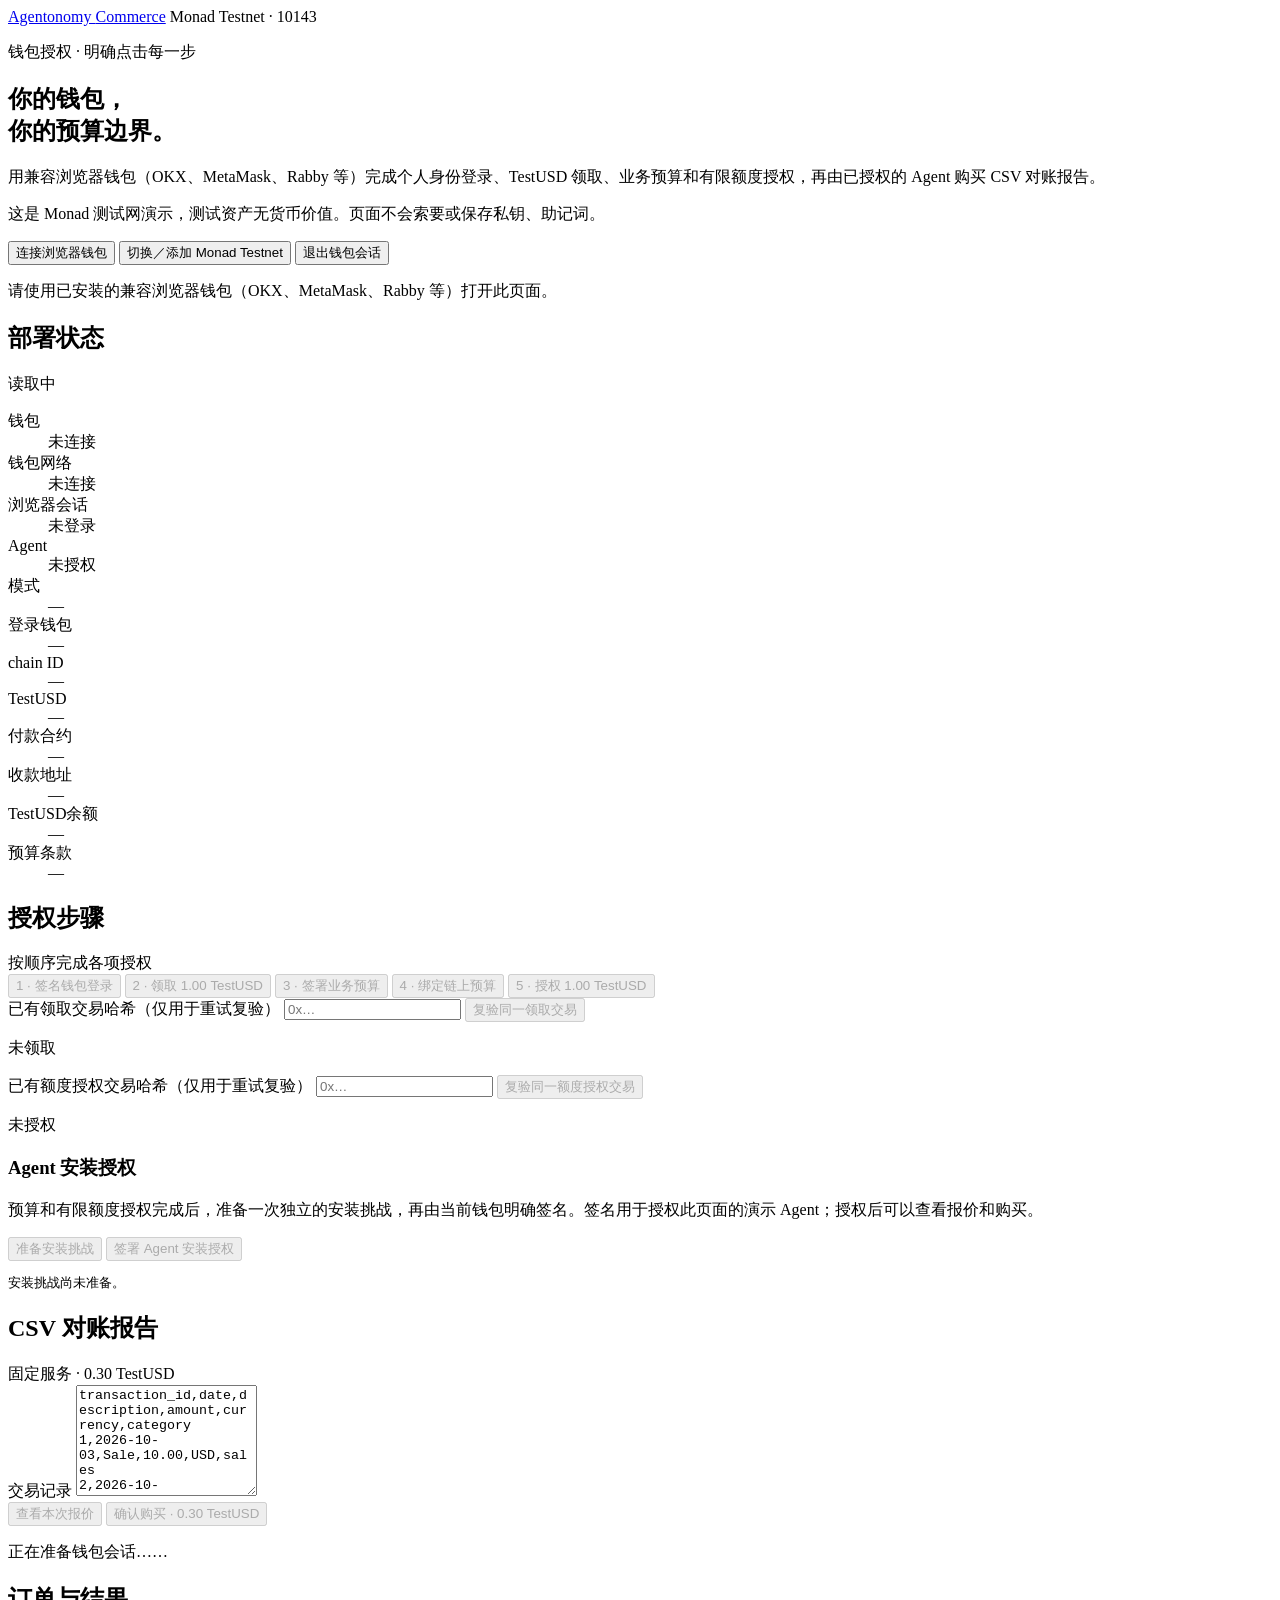
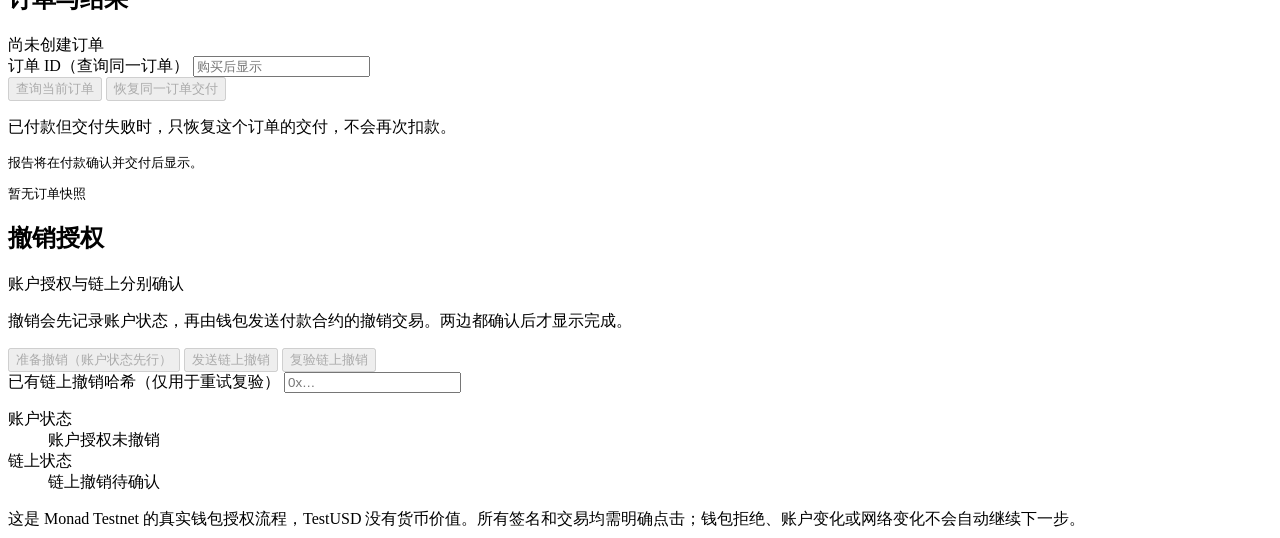
==== examples/monad_commerce/hosted_web/index.html @ 74a7ae62 "feat: add bounded hosted wallet commerce for Monad" ====
<!doctype html>
<html lang="zh-CN">
<head>
  <meta charset="utf-8">
  <meta name="viewport" content="width=device-width, initial-scale=1">
  <title>Agentonomy · Monad Testnet 钱包授权</title>
  <link rel="stylesheet" href="/app.css">
  <script defer src="/app.js"></script>
</head>
<body>
  <header>
    <a href="/">Agentonomy <span>Commerce</span></a>
    <span class="mode">Monad Testnet · 10143</span>
  </header>

  <main>
    <section class="intro">
      <p class="eyebrow">钱包授权 · 明确点击每一步</p>
      <h1>你的钱包，<br>你的预算边界。</h1>
      <p>用兼容浏览器钱包（OKX、MetaMask、Rabby 等）完成个人身份登录、TestUSD 领取、业务预算和有限额度授权，再由已授权的 Agent 购买 CSV 对账报告。</p>
      <p class="note">这是 Monad 测试网演示，测试资产无货币价值。页面不会索要或保存私钥、助记词。</p>
      <div class="wallet-actions">
        <button id="connect">连接浏览器钱包</button>
        <button id="switch-network" class="quiet">切换／添加 Monad Testnet</button>
        <button id="logout" class="quiet">退出钱包会话</button>
      </div>
      <p id="wallet-help" class="note">请使用已安装的兼容浏览器钱包（OKX、MetaMask、Rabby 等）打开此页面。</p>
    </section>

    <aside class="status-card">
      <div class="heading"><h2>部署状态</h2><span id="phase">读取中</span></div>
      <dl>
        <div><dt>钱包</dt><dd id="wallet-address">未连接</dd></div>
        <div><dt>钱包网络</dt><dd id="wallet-chain">未连接</dd></div>
        <div><dt>浏览器会话</dt><dd id="authenticated">未登录</dd></div>
        <div><dt>Agent</dt><dd id="opc-status">未授权</dd></div>
        <div><dt>模式</dt><dd id="mode">—</dd></div>
        <div><dt>登录钱包</dt><dd id="owner">—</dd></div>
        <div><dt>chain ID</dt><dd id="chain">—</dd></div>
        <div><dt>TestUSD</dt><dd id="token">—</dd></div>
        <div><dt>付款合约</dt><dd id="executor">—</dd></div>
        <div><dt>收款地址</dt><dd id="payee">—</dd></div>
        <div><dt>TestUSD余额</dt><dd id="balance">—</dd></div>
        <div><dt>预算条款</dt><dd id="terms">—</dd></div>
      </dl>
    </aside>

    <section class="onboarding">
      <div class="heading"><h2>授权步骤</h2><span>按顺序完成各项授权</span></div>
      <div class="steps">
        <button id="wallet-verify" disabled>1 · 签名钱包登录</button>
        <button id="claim-approve" disabled>2 · 领取 1.00 TestUSD</button>
        <button id="grant-verify" disabled>3 · 签署业务预算</button>
        <button id="budget-bind" disabled>4 · 绑定链上预算</button>
        <button id="allowance-approve" disabled>5 · 授权 1.00 TestUSD</button>
      </div>
      <div class="allowance-recovery">
        <label for="claim-hash">已有领取交易哈希（仅用于重试复验）</label>
        <input id="claim-hash" inputmode="text" autocomplete="off" placeholder="0x…">
        <button id="claim-verify" class="quiet" disabled>复验同一领取交易</button>
      </div>
      <p id="claim-status" class="note">未领取</p>
      <div class="allowance-recovery">
        <label for="allowance-hash">已有额度授权交易哈希（仅用于重试复验）</label>
        <input id="allowance-hash" inputmode="text" autocomplete="off" placeholder="0x…">
        <button id="allowance-verify" class="quiet" disabled>复验同一额度授权交易</button>
      </div>
      <p id="allowance-status" class="note">未授权</p>
      <div class="opc-panel">
        <h3>Agent 安装授权</h3>
        <p class="note">预算和有限额度授权完成后，准备一次独立的安装挑战，再由当前钱包明确签名。签名用于授权此页面的演示 Agent；授权后可以查看报价和购买。</p>
        <div class="actions">
          <button id="opc-prepare" class="quiet" disabled>准备安装挑战</button>
          <button id="opc-approve" disabled>签署 Agent 安装授权</button>
        </div>
        <pre id="opc-message">安装挑战尚未准备。</pre>
      </div>
    </section>

    <section class="work">
      <div class="heading"><h2>CSV 对账报告</h2><span>固定服务 · 0.30 TestUSD</span></div>
      <label for="csv">交易记录</label>
      <textarea id="csv" spellcheck="false" rows="7">transaction_id,date,description,amount,currency,category
1,2026-10-03,Sale,10.00,USD,sales
2,2026-10-03,Fee,-2.00,USD,fees</textarea>
      <div class="actions">
        <button id="preview" disabled>查看本次报价</button>
        <button id="execute" disabled>确认购买 · 0.30 TestUSD</button>
      </div>
      <p id="message" role="status" aria-live="polite">正在准备钱包会话……</p>
    </section>

    <section class="result">
      <div class="heading"><h2>订单与结果</h2><span id="purchase-status">尚未创建订单</span></div>
      <label for="purchase-id">订单 ID（查询同一订单）</label>
      <input id="purchase-id" inputmode="text" autocomplete="off" placeholder="购买后显示">
      <div class="actions">
        <button id="purchase-query" class="quiet" disabled>查询当前订单</button>
        <button id="purchase-recover" class="quiet" disabled>恢复同一订单交付</button>
      </div>
      <p>已付款但交付失败时，只恢复这个订单的交付，不会再次扣款。</p>
      <pre id="result">报告将在付款确认并交付后显示。</pre>
      <div id="tx-links" class="tx-links"></div>
      <pre id="commerce">暂无订单快照</pre>
    </section>

    <section class="revoke">
      <div class="heading"><h2>撤销授权</h2><span>账户授权与链上分别确认</span></div>
      <p>撤销会先记录账户状态，再由钱包发送付款合约的撤销交易。两边都确认后才显示完成。</p>
      <div class="actions">
        <button id="revoke-prepare" class="quiet" disabled>准备撤销（账户状态先行）</button>
        <button id="revoke-chain" class="quiet" disabled>发送链上撤销</button>
        <button id="revoke-verify" class="quiet" disabled>复验链上撤销</button>
      </div>
      <label for="revoke-hash">已有链上撤销哈希（仅用于重试复验）</label>
      <input id="revoke-hash" inputmode="text" autocomplete="off" placeholder="0x…">
      <dl>
        <div><dt>账户状态</dt><dd id="core-revoked">账户授权未撤销</dd></div>
        <div><dt>链上状态</dt><dd id="chain-revoked">链上撤销待确认</dd></div>
      </dl>
    </section>

    <footer>
      这是 Monad Testnet 的真实钱包授权流程，TestUSD 没有货币价值。所有签名和交易均需明确点击；钱包拒绝、账户变化或网络变化不会自动继续下一步。
    </footer>
  </main>
</body>
</html>
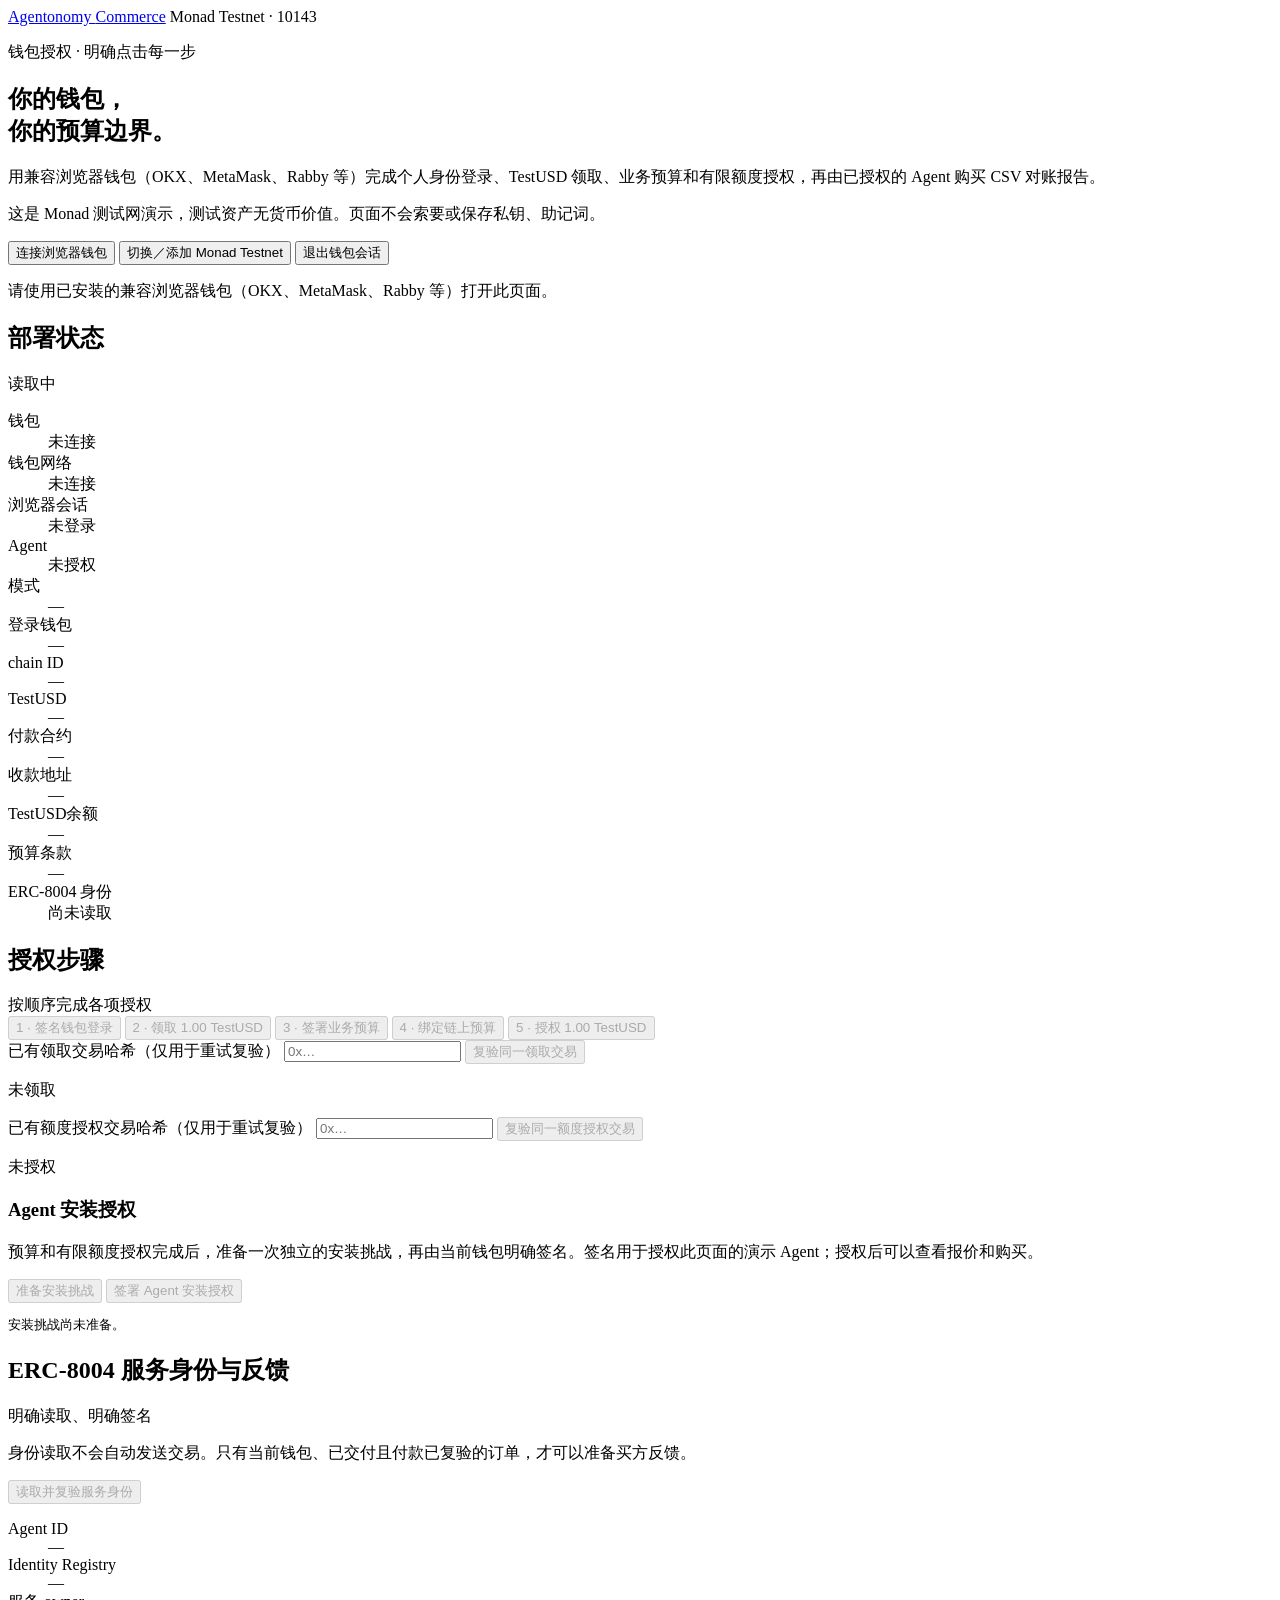
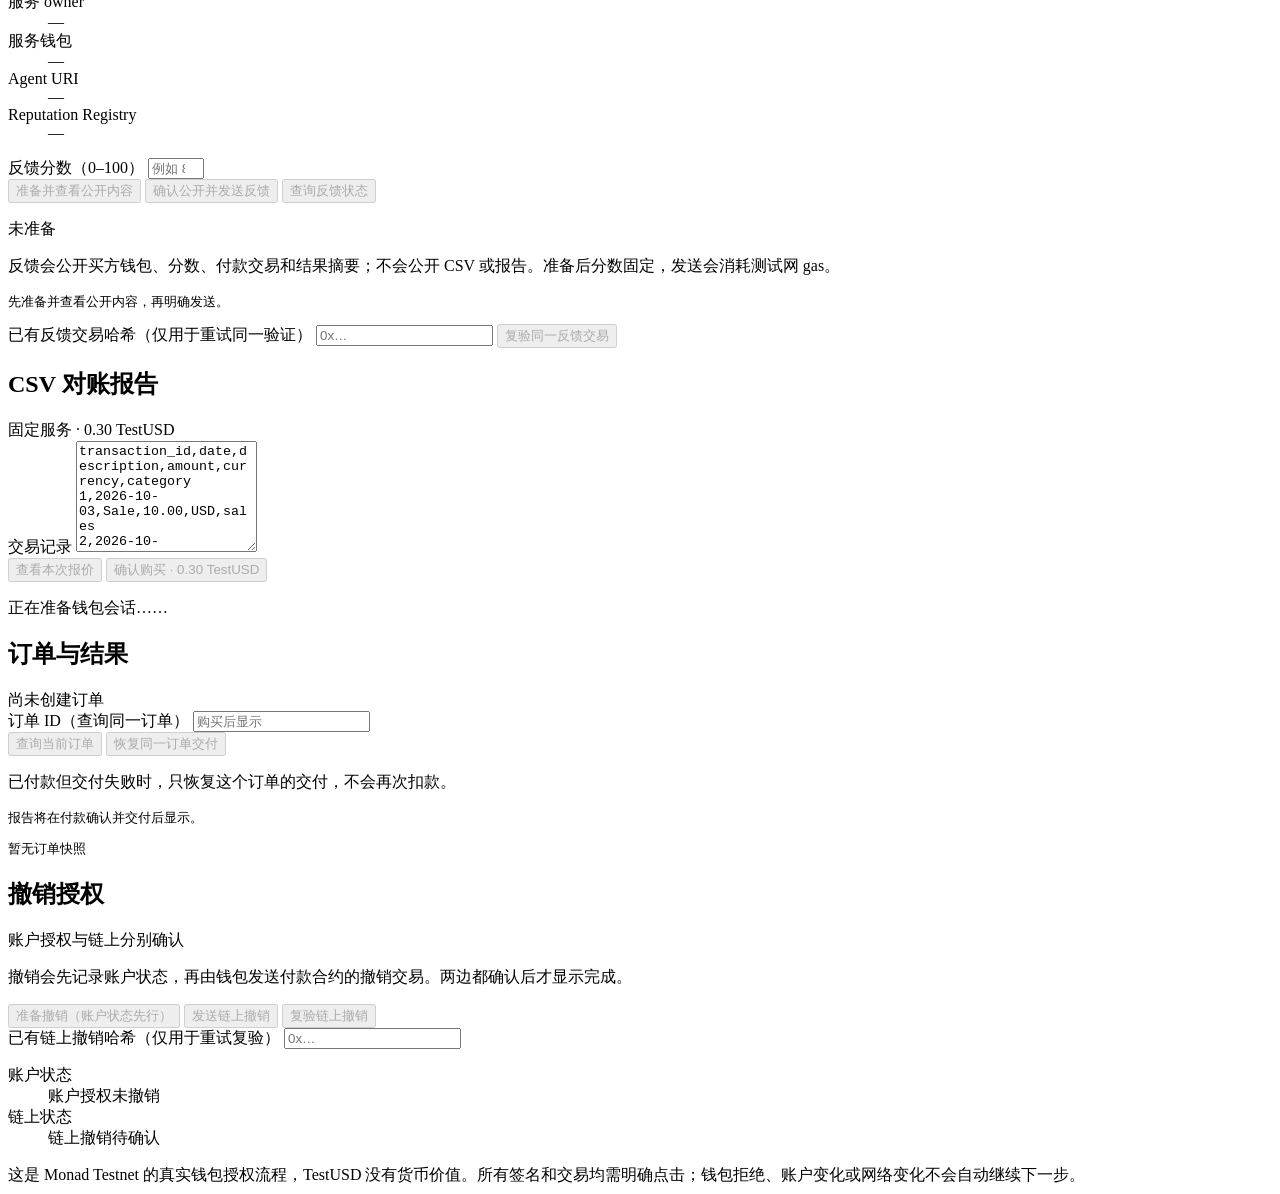
==== commit 62bc14cf: "Add ERC-8004 identity and buyer feedback to commerce" ====
--- a/examples/monad_commerce/hosted_web/index.html
+++ b/examples/monad_commerce/hosted_web/index.html
@@ -42,6 +42,7 @@
         <div><dt>收款地址</dt><dd id="payee">—</dd></div>
         <div><dt>TestUSD余额</dt><dd id="balance">—</dd></div>
         <div><dt>预算条款</dt><dd id="terms">—</dd></div>
+        <div><dt>ERC-8004 身份</dt><dd id="agent-identity-status">尚未读取</dd></div>
       </dl>
     </aside>
 
@@ -75,6 +76,35 @@
         </div>
         <pre id="opc-message">安装挑战尚未准备。</pre>
       </div>
+    </section>
+
+    <section class="erc8004">
+      <div class="heading"><h2>ERC-8004 服务身份与反馈</h2><span>明确读取、明确签名</span></div>
+      <p class="note">身份读取不会自动发送交易。只有当前钱包、已交付且付款已复验的订单，才可以准备买方反馈。</p>
+      <div class="actions">
+        <button id="agent-refresh" class="quiet" disabled>读取并复验服务身份</button>
+      </div>
+      <dl>
+        <div><dt>Agent ID</dt><dd id="agent-id">—</dd></div>
+        <div><dt>Identity Registry</dt><dd id="agent-registry">—</dd></div>
+        <div><dt>服务 owner</dt><dd id="agent-owner">—</dd></div>
+        <div><dt>服务钱包</dt><dd id="agent-wallet">—</dd></div>
+        <div><dt>Agent URI</dt><dd id="agent-uri">—</dd></div>
+        <div><dt>Reputation Registry</dt><dd id="reputation-registry">—</dd></div>
+      </dl>
+      <label for="feedback-score">反馈分数（0–100）</label>
+      <input id="feedback-score" type="number" min="0" max="100" step="1" inputmode="numeric" autocomplete="off" placeholder="例如 87">
+      <div class="actions">
+        <button id="feedback-prepare" class="quiet" disabled>准备并查看公开内容</button>
+        <button id="feedback-submit" disabled>确认公开并发送反馈</button>
+        <button id="feedback-query" class="quiet" disabled>查询反馈状态</button>
+      </div>
+      <p id="feedback-status" class="note">未准备</p>
+      <p class="note">反馈会公开买方钱包、分数、付款交易和结果摘要；不会公开 CSV 或报告。准备后分数固定，发送会消耗测试网 gas。</p>
+      <pre id="feedback-disclosure">先准备并查看公开内容，再明确发送。</pre>
+      <label for="feedback-tx-hash">已有反馈交易哈希（仅用于重试同一验证）</label>
+      <input id="feedback-tx-hash" inputmode="text" autocomplete="off" placeholder="0x…">
+      <button id="feedback-verify" class="quiet" disabled>复验同一反馈交易</button>
     </section>
 
     <section class="work">
